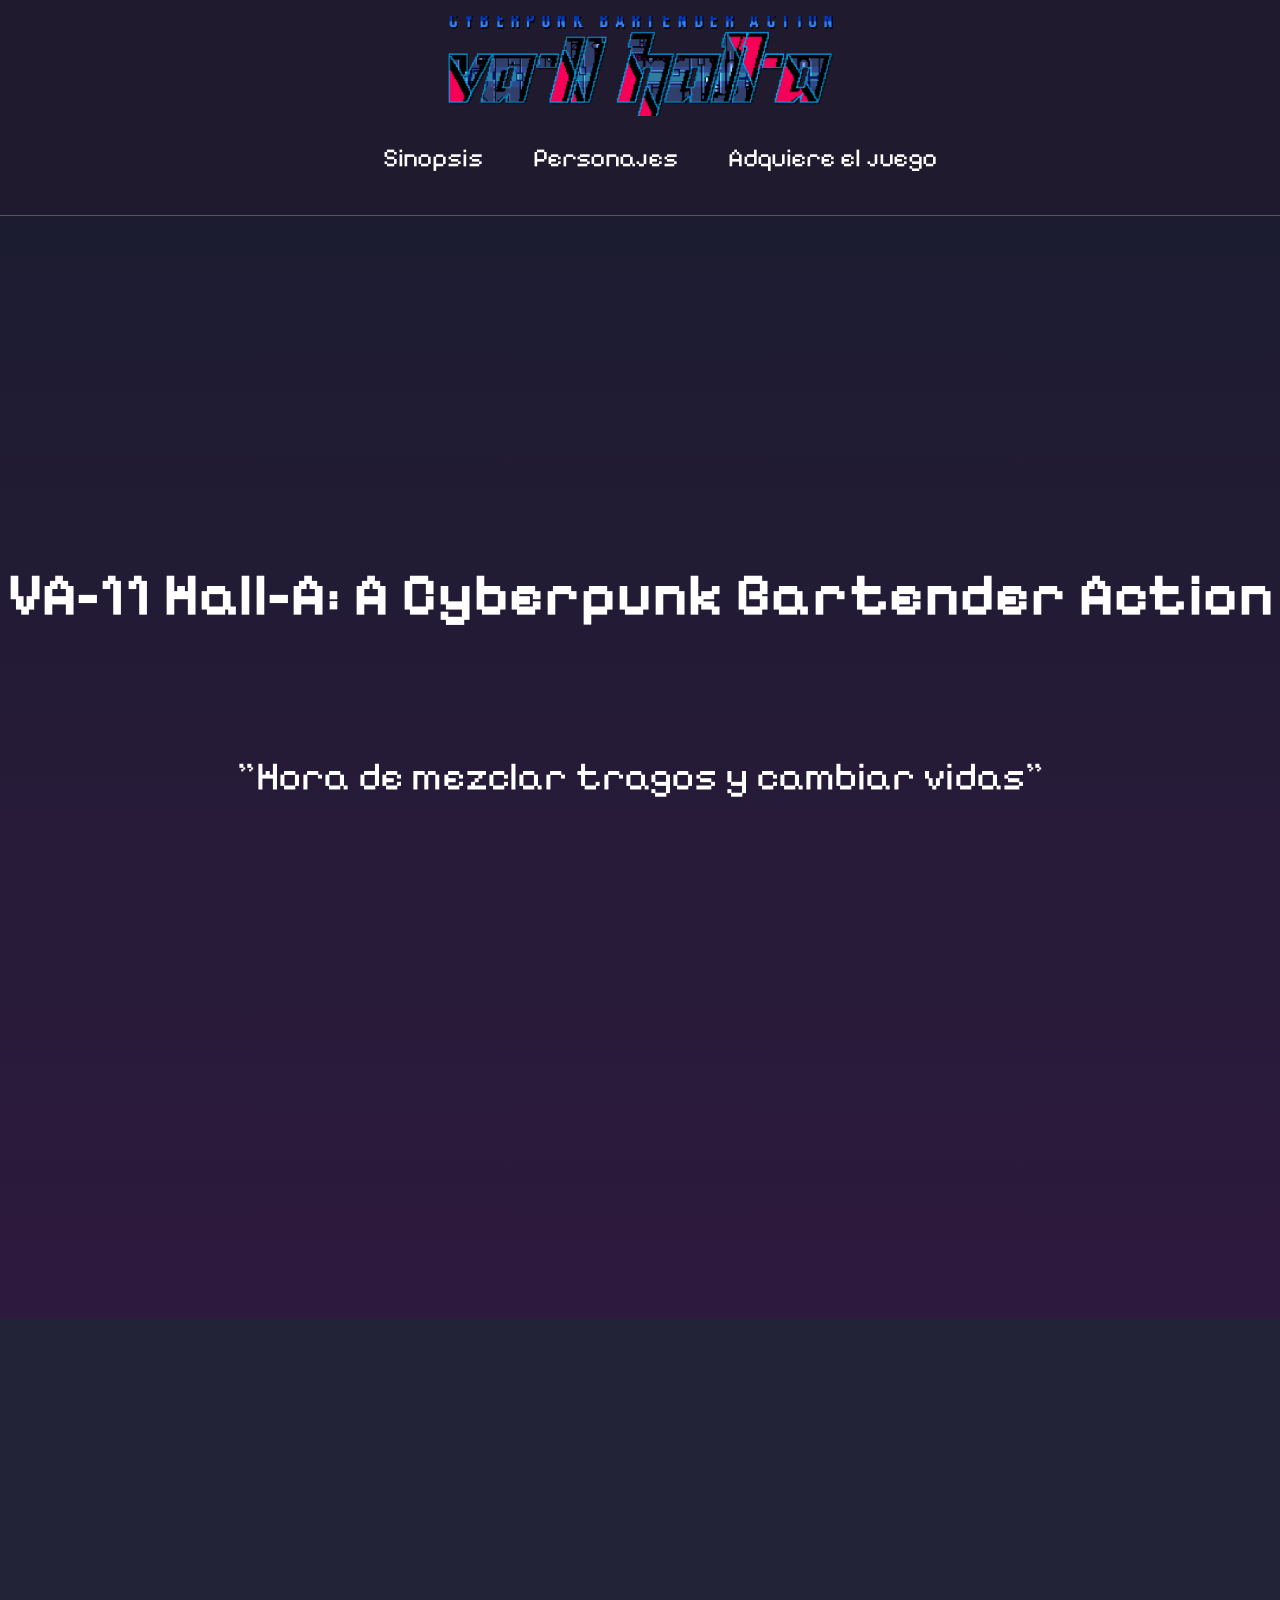
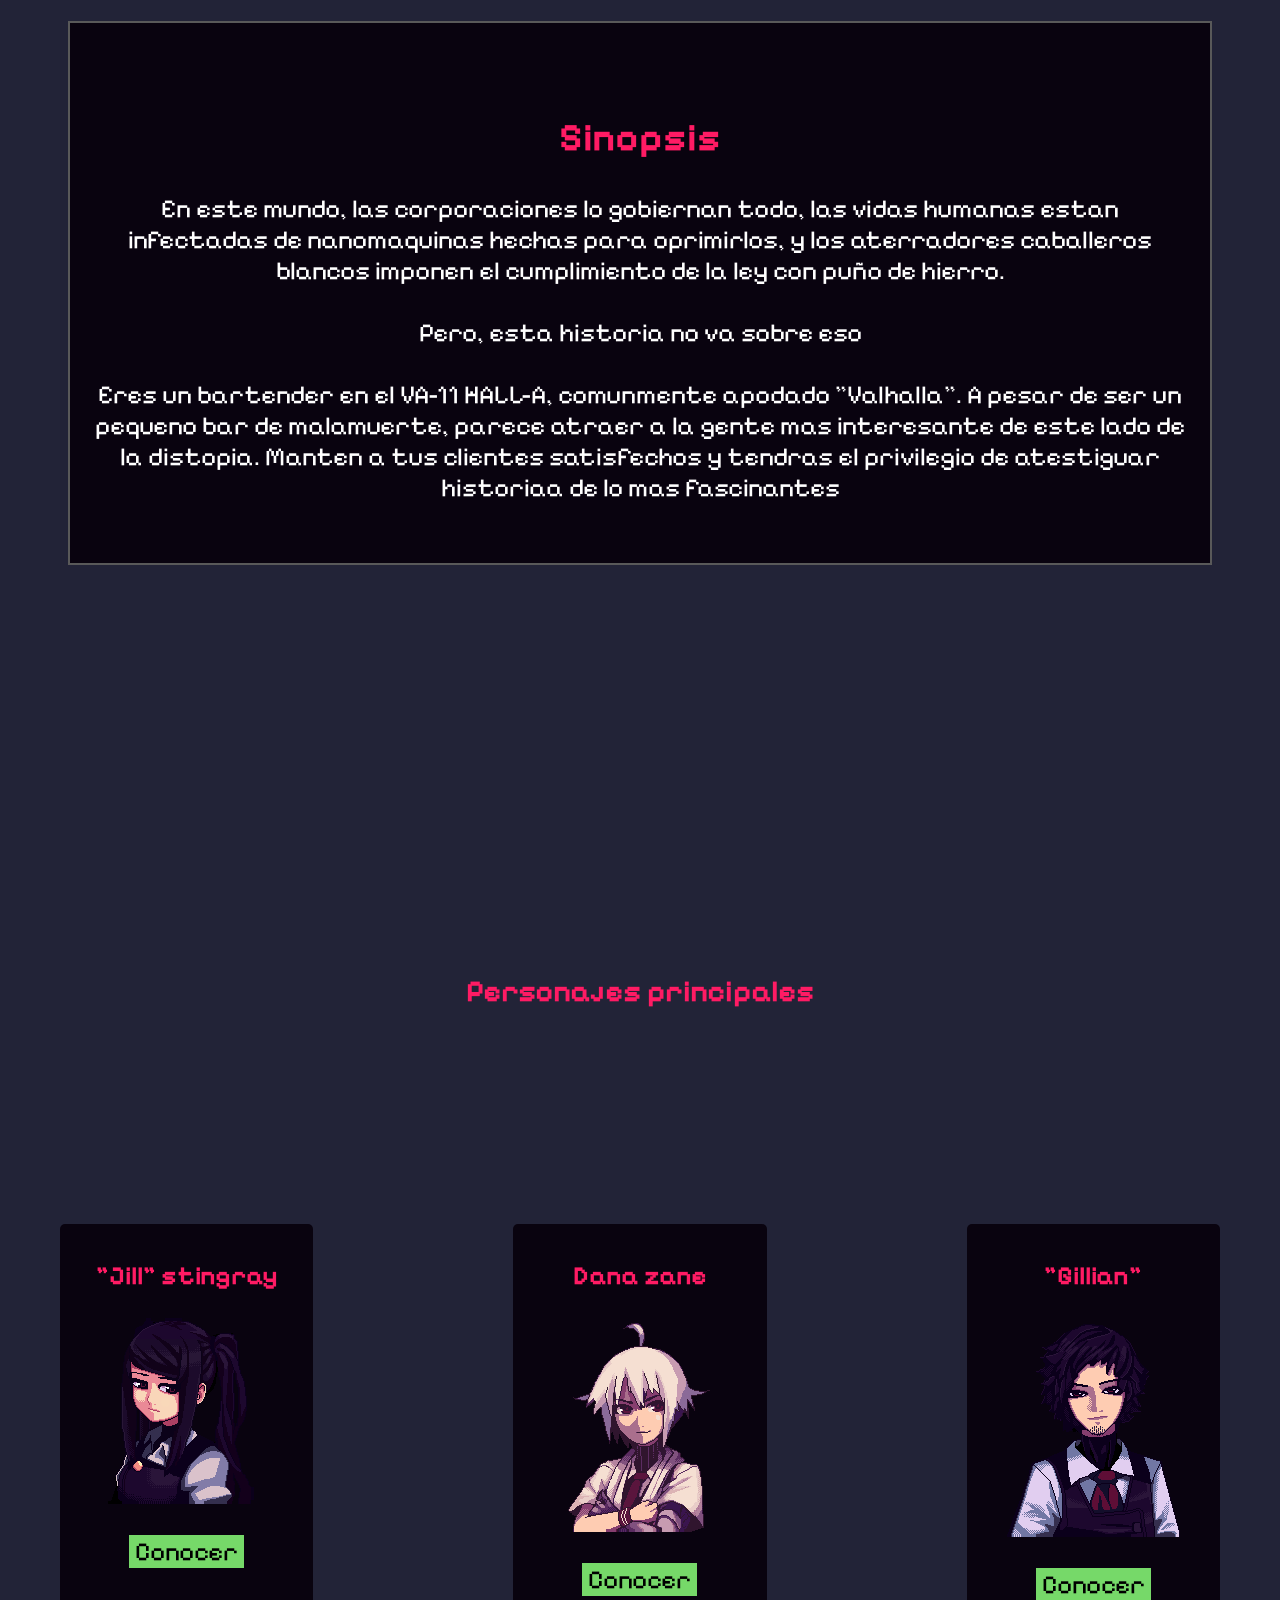
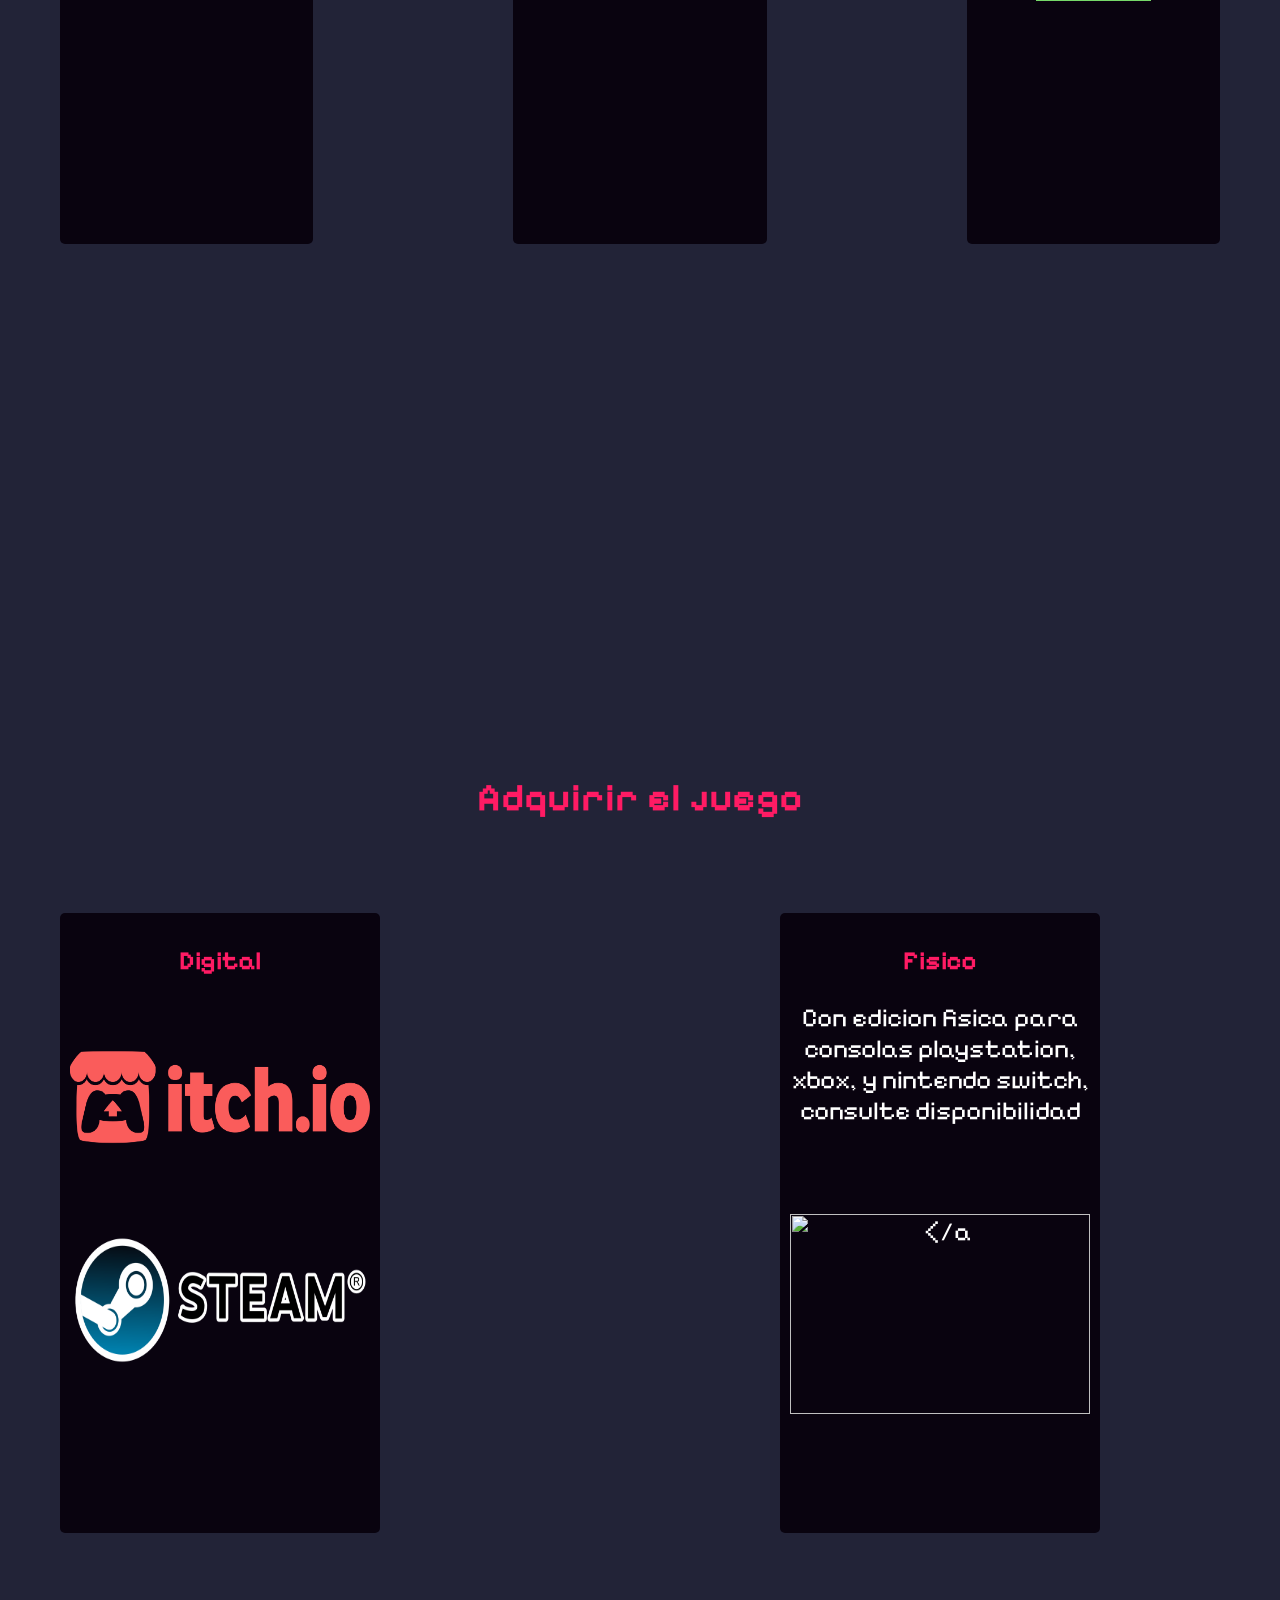
==== index.html @ b0bda8d4 "fdsfds" ====
<link rel="stylesheet" href="Style.css">
<!DOCTYPE html>
<html lang="en">


<head>
    <link rel="preconnect" href="https://fonts.googleapis.com">
    <link rel="preconnect" href="https://fonts.gstatic.com" crossorigin>
    <link href="https://fonts.googleapis.com/css2?family=Pixelify+Sans&display=swap" rel="stylesheet">
    <meta charset="UTF-8">
    <meta name="viewport" content="width=device-width, initial-scale=1.0">
    <title>Document</title>
</head>


<body style="background-color: #222337;">
    
    <header class="site-header">
        <img class="logo" src="logo.png" alt="">
        </div>
        <nav class="main-nav">
                <ul>
                    <li><a href="#Sinopsis">Sinopsis</a></li>
                    <li><a href="#Personajes">Personajes</a></li>
                    <li><a href="Adquirir">Adquiere el juego</a></li>
                </ul>
        </nav>

    </header>
    <section id="fondo">
        <div class="fondo-text">
         <br>
        <br>
        <br>
        <h1>VA-11 Hall-A: A Cyberpunk Bartender Action</h1>
        <br>
        <p style="font-size: 40px;">"Hora de mezclar tragos y cambiar vidas"</p>
        <br>
        <br>
        <br>
        <br>
        <br>
        <br>
        <br>
        <br>
        <br>
        </div>
    </section>
</body>
        <br>
        <br>
        <br>
        <br>

<section id="Sinopsis">
<div class="contenedor1">
    <div class="rectangulo1">
    <h1 class="titulo">Sinopsis</h1> 
    En este mundo, las corporaciones lo gobiernan todo, las vidas humanas estan infectadas de nanomaquinas hechas para oprimirlos, y los aterradores caballeros blancos imponen el cumplimiento de la ley con puño de hierro.
        <br>
        <br>
    Pero, esta historia no va sobre eso
    <br>
        <br>
    Eres un bartender en el VA-11 HALL-A, comunmente apodado "Valhalla". A pesar de ser un pequeno bar de malamuerte, parece atraer a la gente mas interesante de este lado de la distopia. Manten a tus clientes satisfechos y tendras el privilegio de atestiguar historiaa de lo mas fascinantes
    
</div>
</section>
<section id="Personajes">
    <section id="fondo2">
    <h1 class="titulo">Personajes principales</h1> 
    <br>
    <br>
    <br>
    <br>
        <div class="contenedor">
            <div class="rectangulo2 r1">
                <h1 class="nombre">"Jill" stingray</h1> 
                <img src="Jill.webp" alt="">
                <div id="textoOculto" style="display:none; font-size: 18px;">
                Odia que la llamen por su nombre real, Julianne. Tras graduarse de la universidad, tenia miedo sobre que estaba haciendo con su vida y sus desiciones, lo que la llevo a rechazar una fructifera oferta laboral, y dar un giro de 180 grados, empezando a trabajar como bartender. Medio francesa, bisexual y avida fumadora, tiene un gato llamado fore.
                </div>
                <br>
                <br>
                <button class="boton" onclick="document.getElementById('textoOculto').style.display='block'">Conocer</button>
            </div>
            <div class="rectangulo2 r2">
                <h1 class="nombre">Dana zane</h1> 
                <img src="Dana.webp" alt="">
                <div id="textoOculto2" style="display:none; font-size: 18px;">
                La jefa del bar, energetica y despreocupada, siempre trata de proteger a las personas a su alrededor. Cambio su brazo izquierdo por una protesis mecanica por razones desconocidas, cada que se le pregunta al respecto solo afirma que "Es mas divertido como un misterio".
                </div>
                <br>
                <br>
                <button class="boton" onclick="document.getElementById('textoOculto2').style.display='block'">Conocer</button>
            </div>
            <div class="rectangulo2 r3">
                <h1 class="nombre">"Gillian"</h1> 
                <img src="Gillian.webp" alt="">
                <div id="textoOculto3" style="display:none; font-size: 18px;">
                Se desconoce su nombre real, o practicamente cualquier cosa sobre su pasado, legalmente se hace pasar por "Robert", un bartender que fallecio hace un tiempo. Suele desaparecer del bar por motivos misteriosos, pero es, en terminos generales, un trabajador confiable.
                </div>
                <br>
                <br>
                <button class="boton" onclick="document.getElementById('textoOculto3').style.display='block' ">Conocer</button>
            </div>
        </div>
    </section>
</section>
<section id="fondo3">
    <br>
    <br>
    <br>
    <br>
    <br>
    <br>
    <br>
    <h1 class="titulo"> Adquirir el juego</h1>
     <div class="contenedor2">
            <div class="rectangulo2 r1">
                <h1 class="nombre"> Digital</h1>
                
                <a href="https://sukebangames.itch.io/valhalla-bar"><img class="logoTienda" src="itch.io.png" alt= </a>
                <a href="https://store.steampowered.com/app/447530/VA11_HallA_Cyberpunk_Bartender_Action/"><img class="logoTienda" src="steam.png" alt= </a>
            </div>
            <div class="rectangulo2 r2">
                <h1 class="nombre"> Fisico</h1>
                <p>Con edicion fisica para consolas playstation, xbox, y nintendo switch, consulte disponibilidad</p>
                <br>
                <br>

                <a href="https://www.amazon.com/Playism-NINTENDO-SWITCH-REGION-JAPANESE-VERSION/dp/B07PGTKNFR/ref=sr_1_1?crid=3REHQL35BRY71&dib=eyJ2IjoiMSJ9.uLCvL7ymkYwHDQSO0Rte78AswTWL5tlWQR65tE1TzLM1kC9AZ8AQzx2eLI8o-8f0wAJFxJykXH2dJDzESQE8vQ.srDrxEE6PJUnOS4820OScCXyIP-Do53OWhjf0_u7YOo&dib_tag=se&keywords=va11+hall-a&qid=1772769805&sprefix=va11%2Caps%2C225&sr=8-1"><img class="logoTienda" src="amazon.pngs" alt= </a>
            </div>
    <div>
<section>
</html>
---- Style.css ----
html, body {
    margin: 0;
    padding: 0;
    width: 100%;
    height: 100%; 
}

ul {
  gap: 50px; /* Espacio uniforme entre elementos */
}

body {
    font-family: "Pixelify Sans", sans-serif;
    font-size: 26px;
}

.site-header .container {
    width: 500px;
    height: 20px;
    
}

.site-header {
    display: flex;
    flex-direction: column;
    justify-content: space-around;
    align-items: center;
    padding: 1rem 0;
    background-color: #1f1a2d;
    border-bottom: 1px solid rgb(89, 89, 89);
}

.logo {
    width: 400px;
    height: 100px;
    object-fit: cover;
}

.main-nav ul{
    display: flex;
    list-style: none;
}

a {
    text-decoration: none;
    color: rgb(255, 255, 255);
}

#fondo {
background-image: linear-gradient(rgba(8, 5, 26, 0.241), rgba(58, 16, 69, 0.5)), url("https://styles.redditmedia.com/t5_3awig/styles/backgroundImage_n4zzhoeyybz31.png"); 
background-size: cover;
background-position: center;
color: rgb(255, 255, 255);
padding: 200px 0;
text-align: center;
}

#fondo h1 {

text-align:  center;
font-size: 60px;

}

  .contenedor1 {
    display: flex;
    justify-content: center; /* Centrado horizontal */
    align-items: center;     /* Centrado vertical */
    height: 100vh;           /* Altura total de la pantalla */
  }

.rectangulo1 {
    width: 1100px; /* Ancho del rectángulo */
    height: 500px; /* Alto del rectángulo */
    background-color: #09030f; /* Color de fondo */
    border: 2px solid rgb(89, 89, 89); /* Borde opcional */
    text-decoration: none;
    color: rgb(255, 255, 255);
    text-align: center;
    align-content: center;
    padding: 20px;
}

.titulo {

    color: #ff1b64;
    text-align: center;
}

#fondo2 {
background-image: linear-gradient(#222337d3), url("Background.jpg"); 
background-size: cover;
background-position: center;
color: rgb(255, 255, 255);
padding: 200px 0;
text-align: center;
}

  .contenedor {
    justify-content: center; 
    align-items: center; 
    display: flex;
    gap: 200px;
    padding: 60px;
  }

  .rectangulo2 {
    width: 600px;
    height: 600px;
    background-color: #09030f;
    border-radius: 5px;
    padding: 10px;
  }
  .nombre {

    color: #ff1b64;
    text-align: center;
    font-size: 26px;
}

#fondo3 {
background-image: linear-gradient(#222337d3), url("Callejon.webp"); 
background-size: cover;
background-position: center;
color: rgb(255, 255, 255);
padding: 20px 0;
text-align: center;
}


 .contenedor2 {
    display: flex;
    align-items: center;
    gap: 200px;
    padding: 60px;
  }

.logoTienda {
    width: 300px;
    height: 200px;

}

.boton {
    font-family: "Pixelify Sans", sans-serif;
    font-size: 26px;
    background-color: 76d969;
    border: #09030f;
}

.boton:hover {
  background-color: #c7ef62; 
  box-shadow: 0 4px 8px 0 rgba(0,0,0,0.2);
}
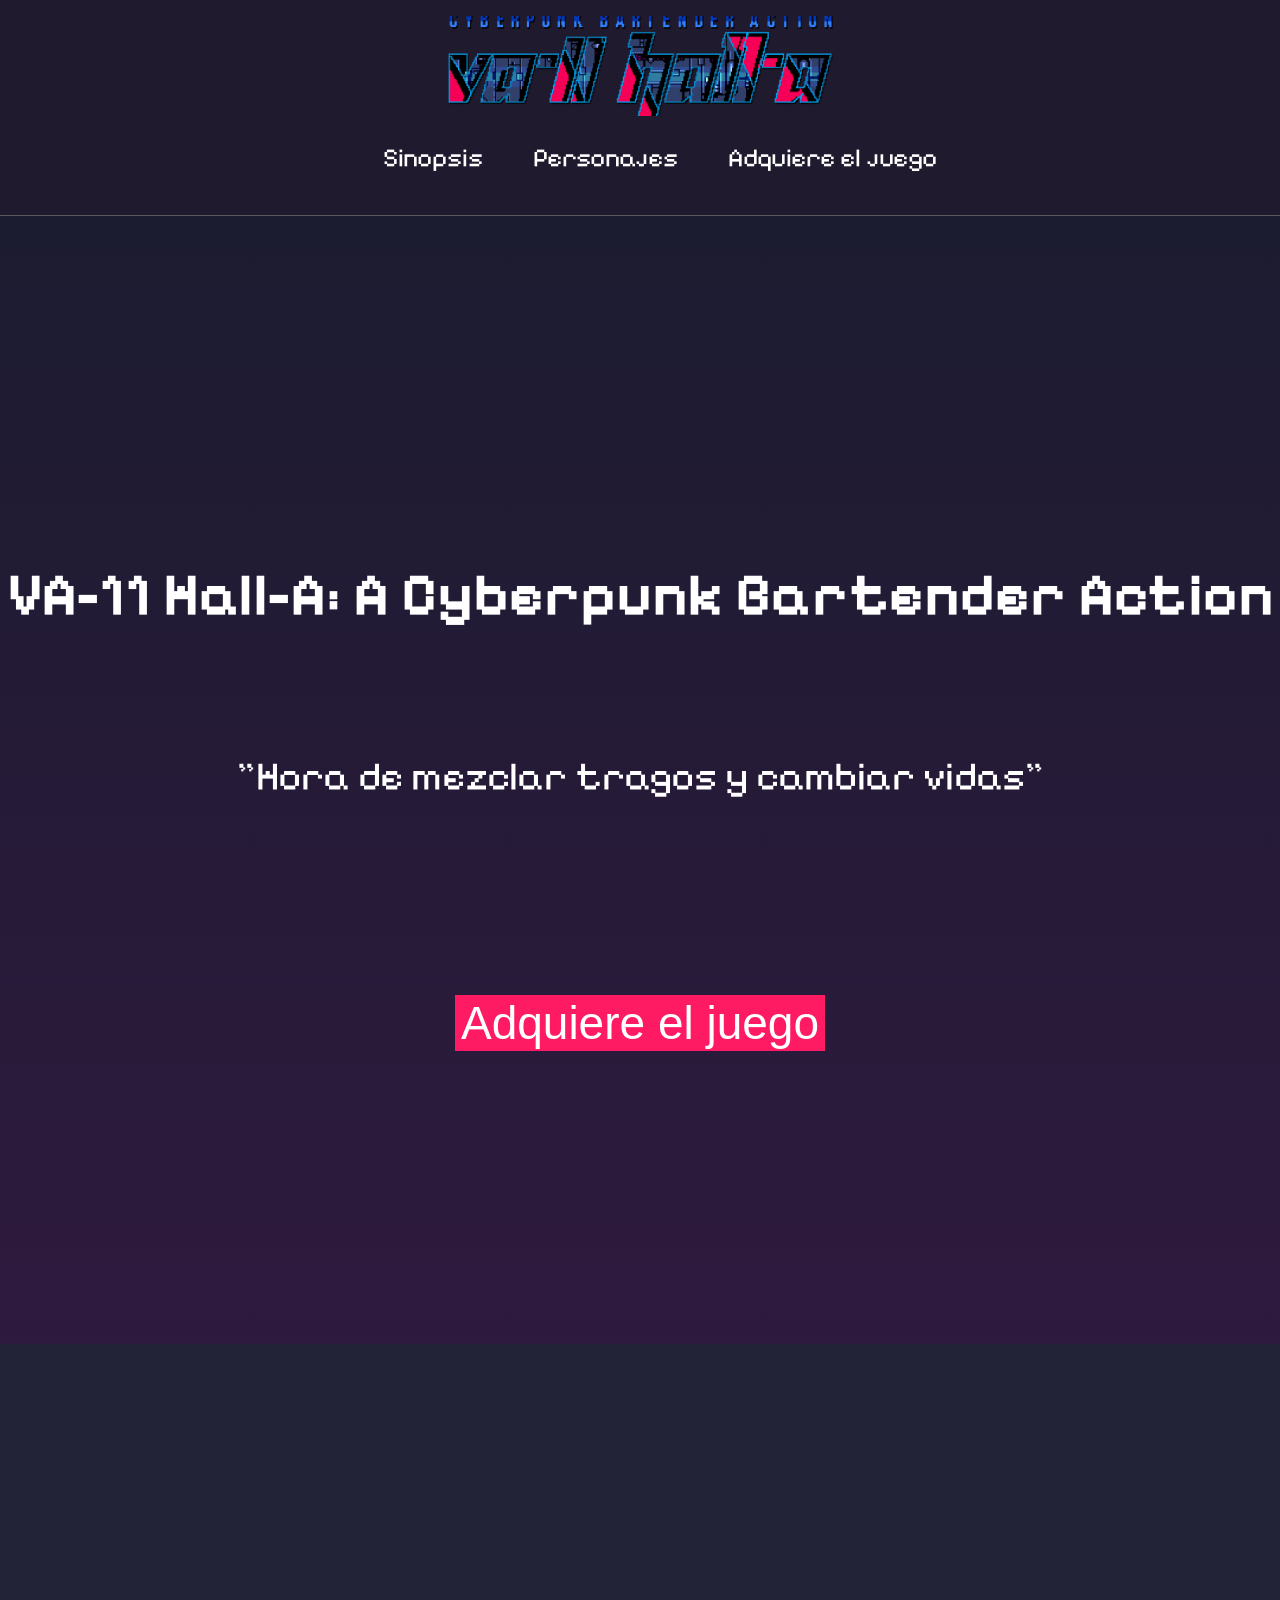
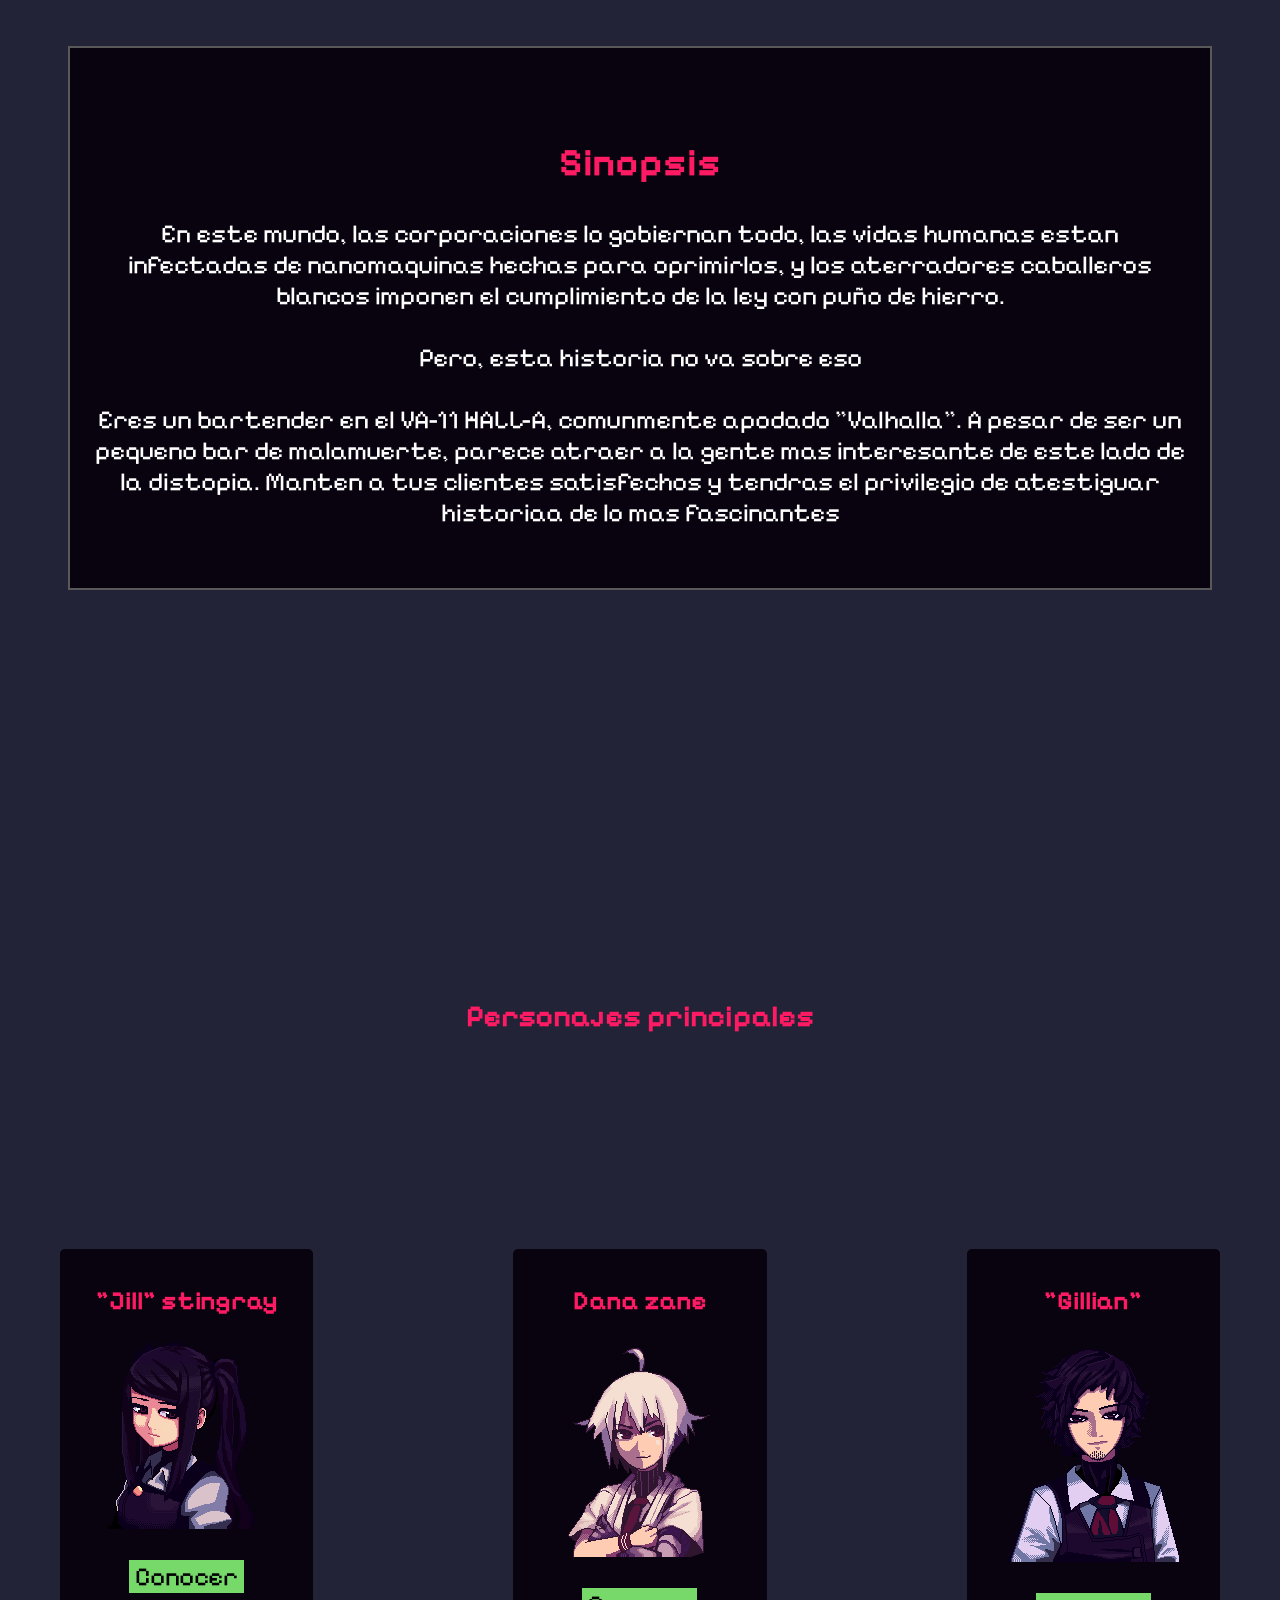
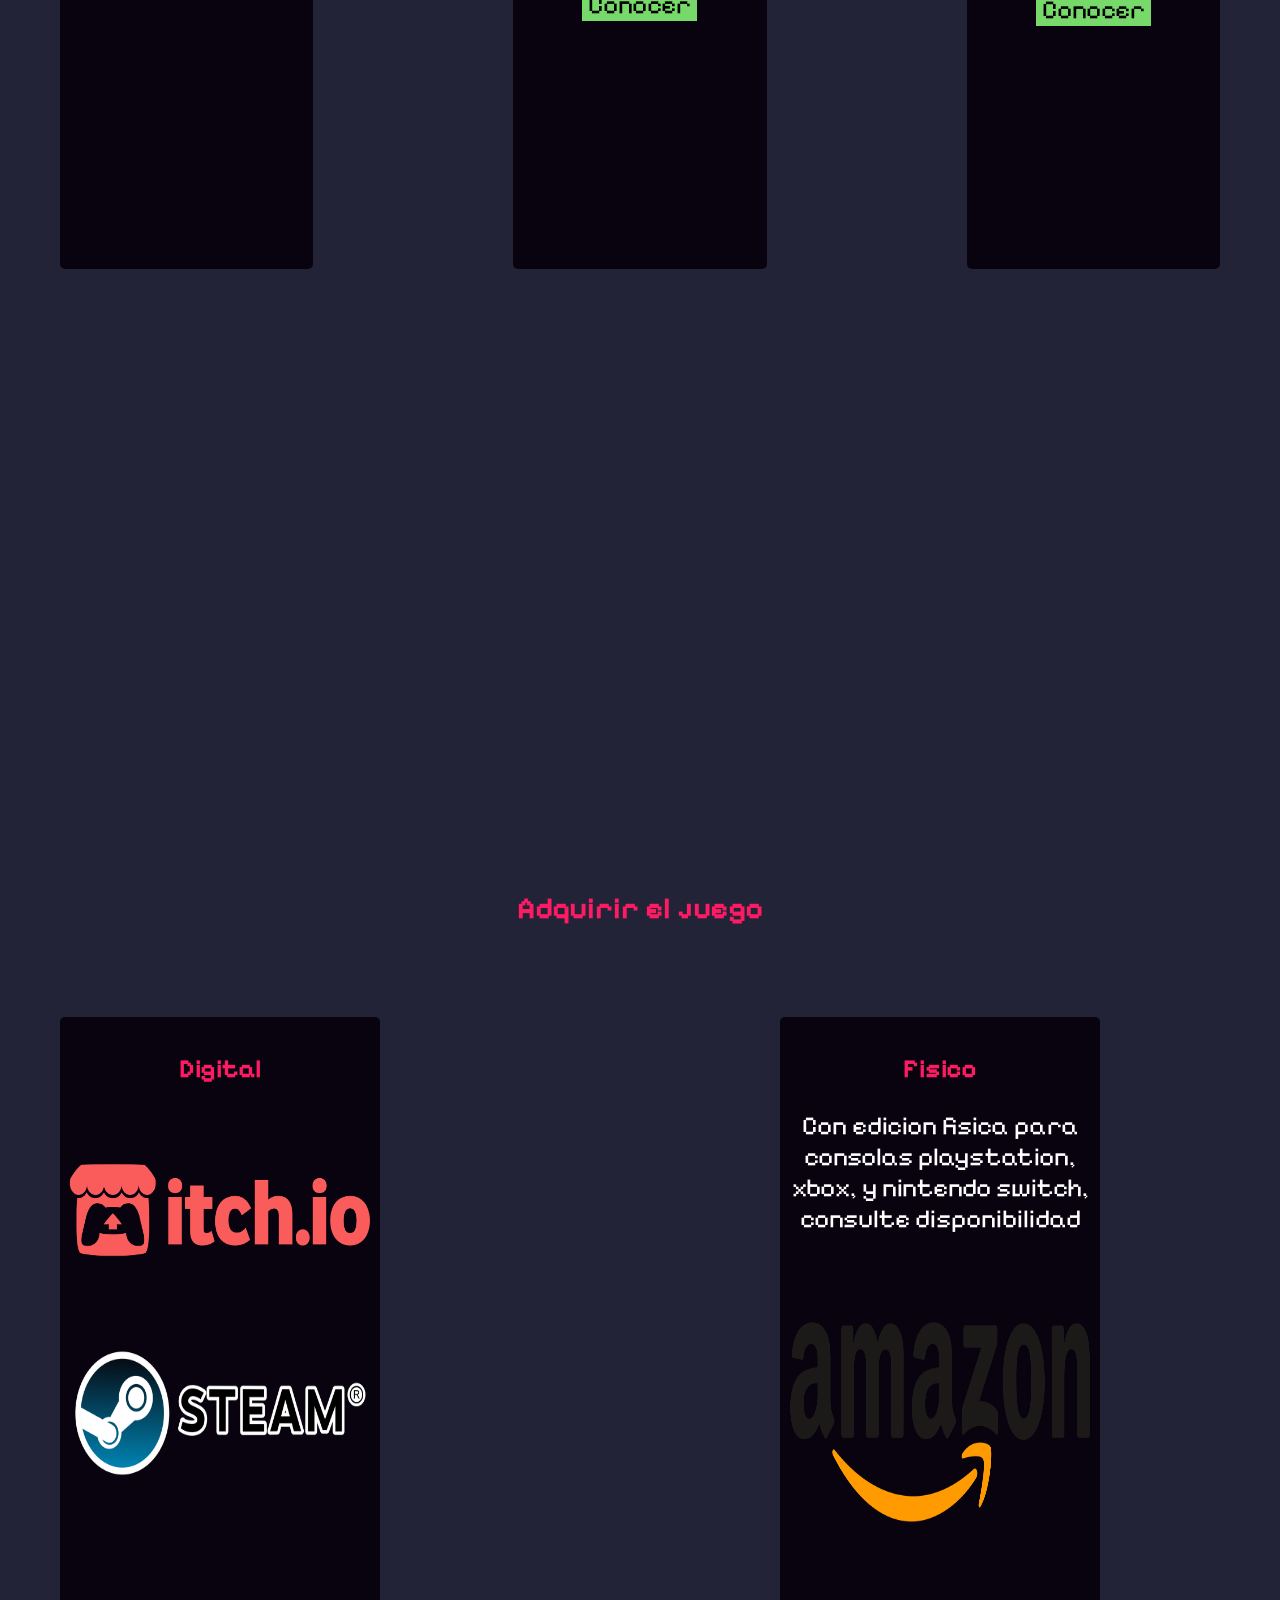
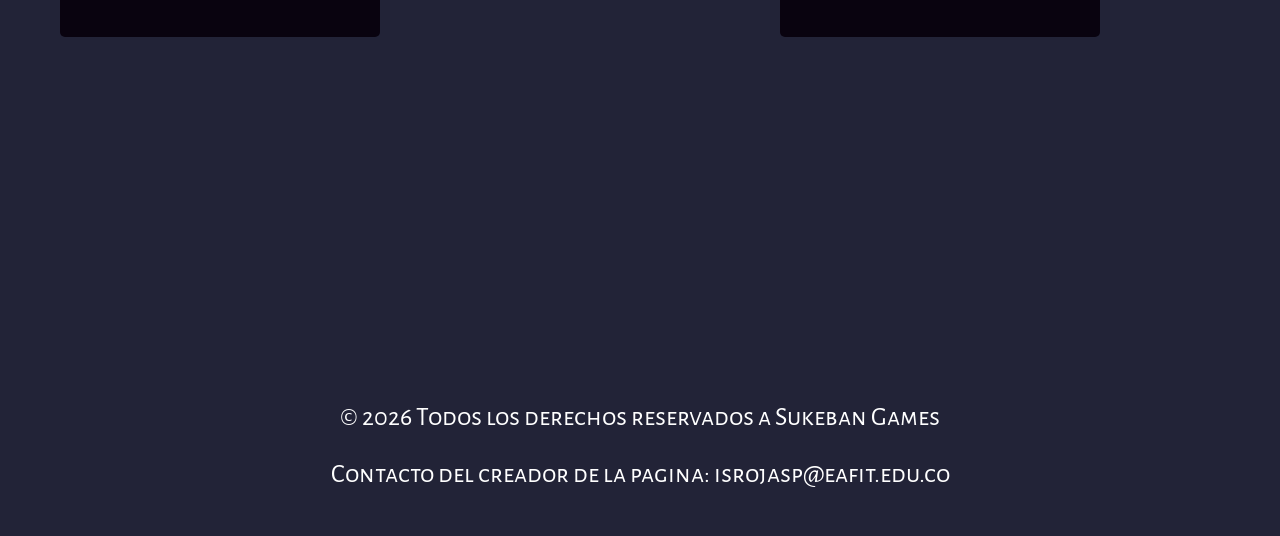
==== commit c05b6a99: "adssadasd Ultimos detalles agregados, se agrego una foto que faltaba, asi como la seccion final de d" ====
--- a/index.html
+++ b/index.html
@@ -7,6 +7,11 @@
     <link rel="preconnect" href="https://fonts.googleapis.com">
     <link rel="preconnect" href="https://fonts.gstatic.com" crossorigin>
     <link href="https://fonts.googleapis.com/css2?family=Pixelify+Sans&display=swap" rel="stylesheet">
+    <link rel="preconnect" href="https://fonts.googleapis.com">
+    <link rel="preconnect" href="https://fonts.gstatic.com" crossorigin>
+    <link href="https://fonts.googleapis.com/css2?family=Alegreya+Sans+SC:ital,wght@0,100;0,300;0,400;0,500;0,700;0,800;0,900;1,100;1,300;1,400;1,500;1,700;1,800;1,900&family=Pixelify+Sans&display=swap" rel="stylesheet">
+
+    
     <meta charset="UTF-8">
     <meta name="viewport" content="width=device-width, initial-scale=1.0">
     <title>Document</title>
@@ -22,7 +27,7 @@
                 <ul>
                     <li><a href="#Sinopsis">Sinopsis</a></li>
                     <li><a href="#Personajes">Personajes</a></li>
-                    <li><a href="Adquirir">Adquiere el juego</a></li>
+                    <li><a href="#Adquirir">Adquiere el juego</a></li>
                 </ul>
         </nav>
 
@@ -40,6 +45,9 @@
         <br>
         <br>
         <br>
+        <button class="boton2">
+        <a href="#Adquirir">Adquiere el juego</a></li>
+        </button>
         <br>
         <br>
         <br>
@@ -65,6 +73,7 @@
     Eres un bartender en el VA-11 HALL-A, comunmente apodado "Valhalla". A pesar de ser un pequeno bar de malamuerte, parece atraer a la gente mas interesante de este lado de la distopia. Manten a tus clientes satisfechos y tendras el privilegio de atestiguar historiaa de lo mas fascinantes
     
 </div>
+
 </section>
 <section id="Personajes">
     <section id="fondo2">
@@ -104,15 +113,19 @@
                 <br>
                 <button class="boton" onclick="document.getElementById('textoOculto3').style.display='block' ">Conocer</button>
             </div>
-        </div>
+        </div> 
     </section>
 </section>
 <section id="fondo3">
+    <section id="Adquirir">
     <br>
     <br>
     <br>
     <br>
     <br>
+    <br>
+    <br>
+        <br>
     <br>
     <br>
     <h1 class="titulo"> Adquirir el juego</h1>
@@ -129,8 +142,24 @@
                 <br>
                 <br>
 
-                <a href="https://www.amazon.com/Playism-NINTENDO-SWITCH-REGION-JAPANESE-VERSION/dp/B07PGTKNFR/ref=sr_1_1?crid=3REHQL35BRY71&dib=eyJ2IjoiMSJ9.uLCvL7ymkYwHDQSO0Rte78AswTWL5tlWQR65tE1TzLM1kC9AZ8AQzx2eLI8o-8f0wAJFxJykXH2dJDzESQE8vQ.srDrxEE6PJUnOS4820OScCXyIP-Do53OWhjf0_u7YOo&dib_tag=se&keywords=va11+hall-a&qid=1772769805&sprefix=va11%2Caps%2C225&sr=8-1"><img class="logoTienda" src="amazon.pngs" alt= </a>
+                <a href="https://www.amazon.com/Playism-NINTENDO-SWITCH-REGION-JAPANESE-VERSION/dp/B07PGTKNFR/ref=sr_1_1?crid=3REHQL35BRY71&dib=eyJ2IjoiMSJ9.uLCvL7ymkYwHDQSO0Rte78AswTWL5tlWQR65tE1TzLM1kC9AZ8AQzx2eLI8o-8f0wAJFxJykXH2dJDzESQE8vQ.srDrxEE6PJUnOS4820OScCXyIP-Do53OWhjf0_u7YOo&dib_tag=se&keywords=va11+hall-a&qid=1772769805&sprefix=va11%2Caps%2C225&sr=8-1"><img class="logoTienda" src="amazon.png" alt= </a>
             </div>
+            
     <div>
-<section>
+        </section>
+    <br>
+    <br>
+    <br>
+        <br>
+    <br>
+    <br>
+        <br>
+    <br>
+    <br>
+<footer class="FINAL">
+    <p>&copy; 2026 Todos los derechos reservados a Sukeban Games</p>
+    <p>Contacto del creador de la pagina: isrojasp@eafit.edu.co</p>
+ </footer>
 </html>
+
+
--- a/Style.css
+++ b/Style.css
@@ -151,4 +151,22 @@
 .boton:hover {
   background-color: #c7ef62; 
   box-shadow: 0 4px 8px 0 rgba(0,0,0,0.2);
+}
+
+.boton2 {
+    
+    font-size: 46px;
+    background-color: #ff1b64;
+    border: #9225ff;
+}
+
+.boton2:hover {
+  background-color: #4a163a; 
+  box-shadow: 0 4px 8px 0 rgba(0,0,0,0.2);
+}
+
+.FINAL {
+  font-family: "Alegreya Sans SC", sans-serif;
+
+
 }
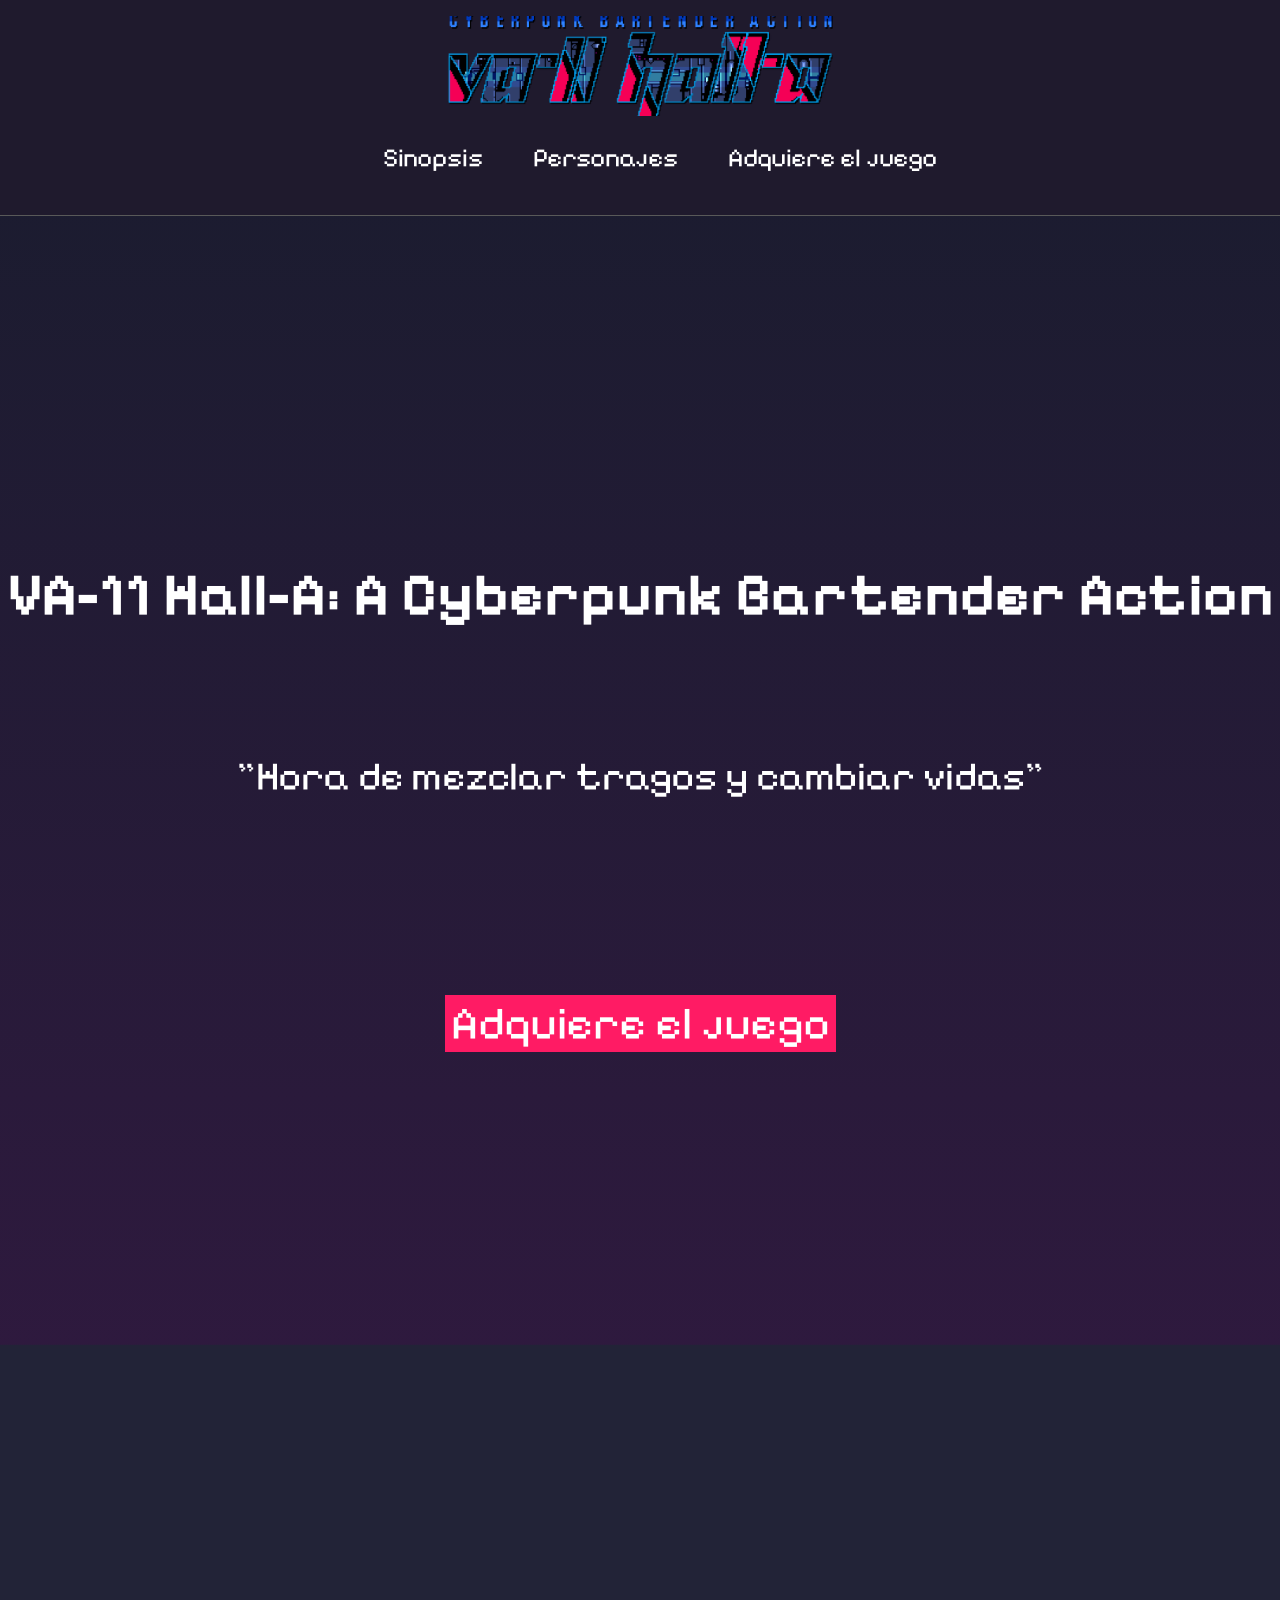
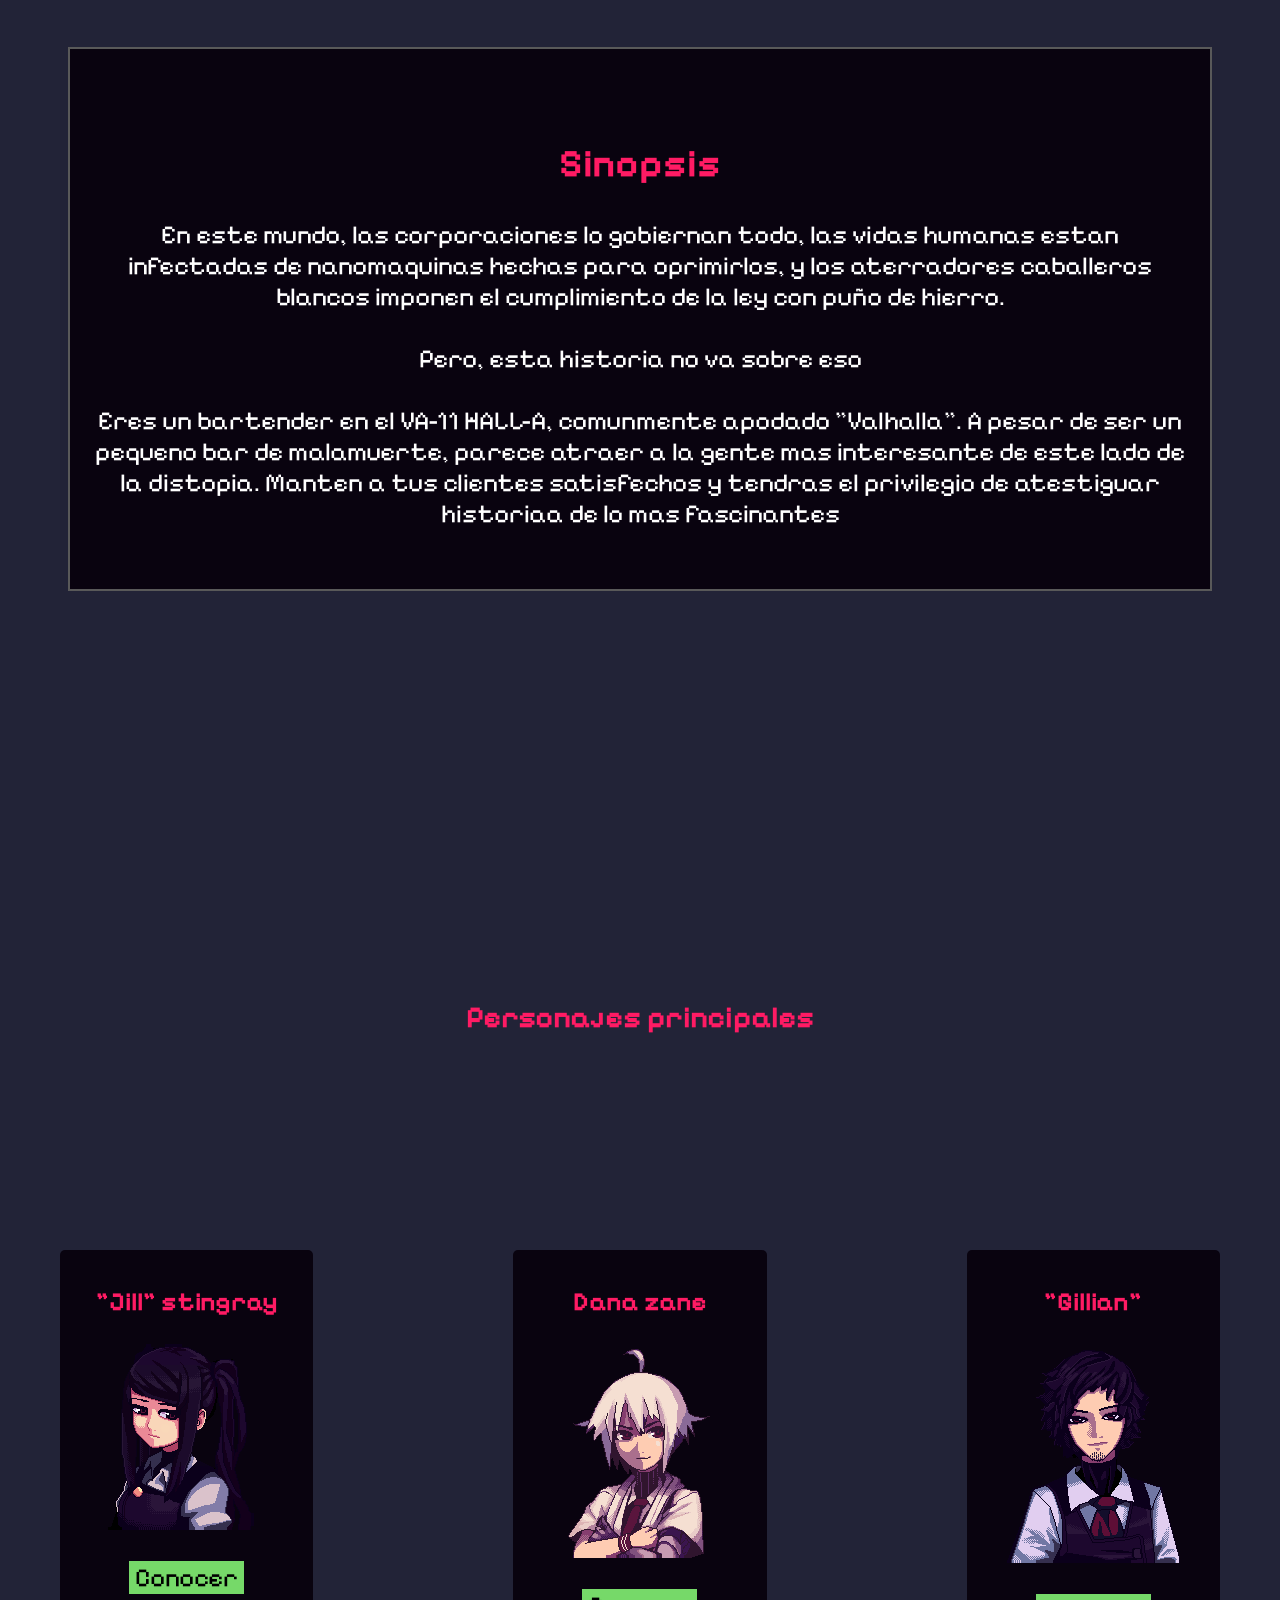
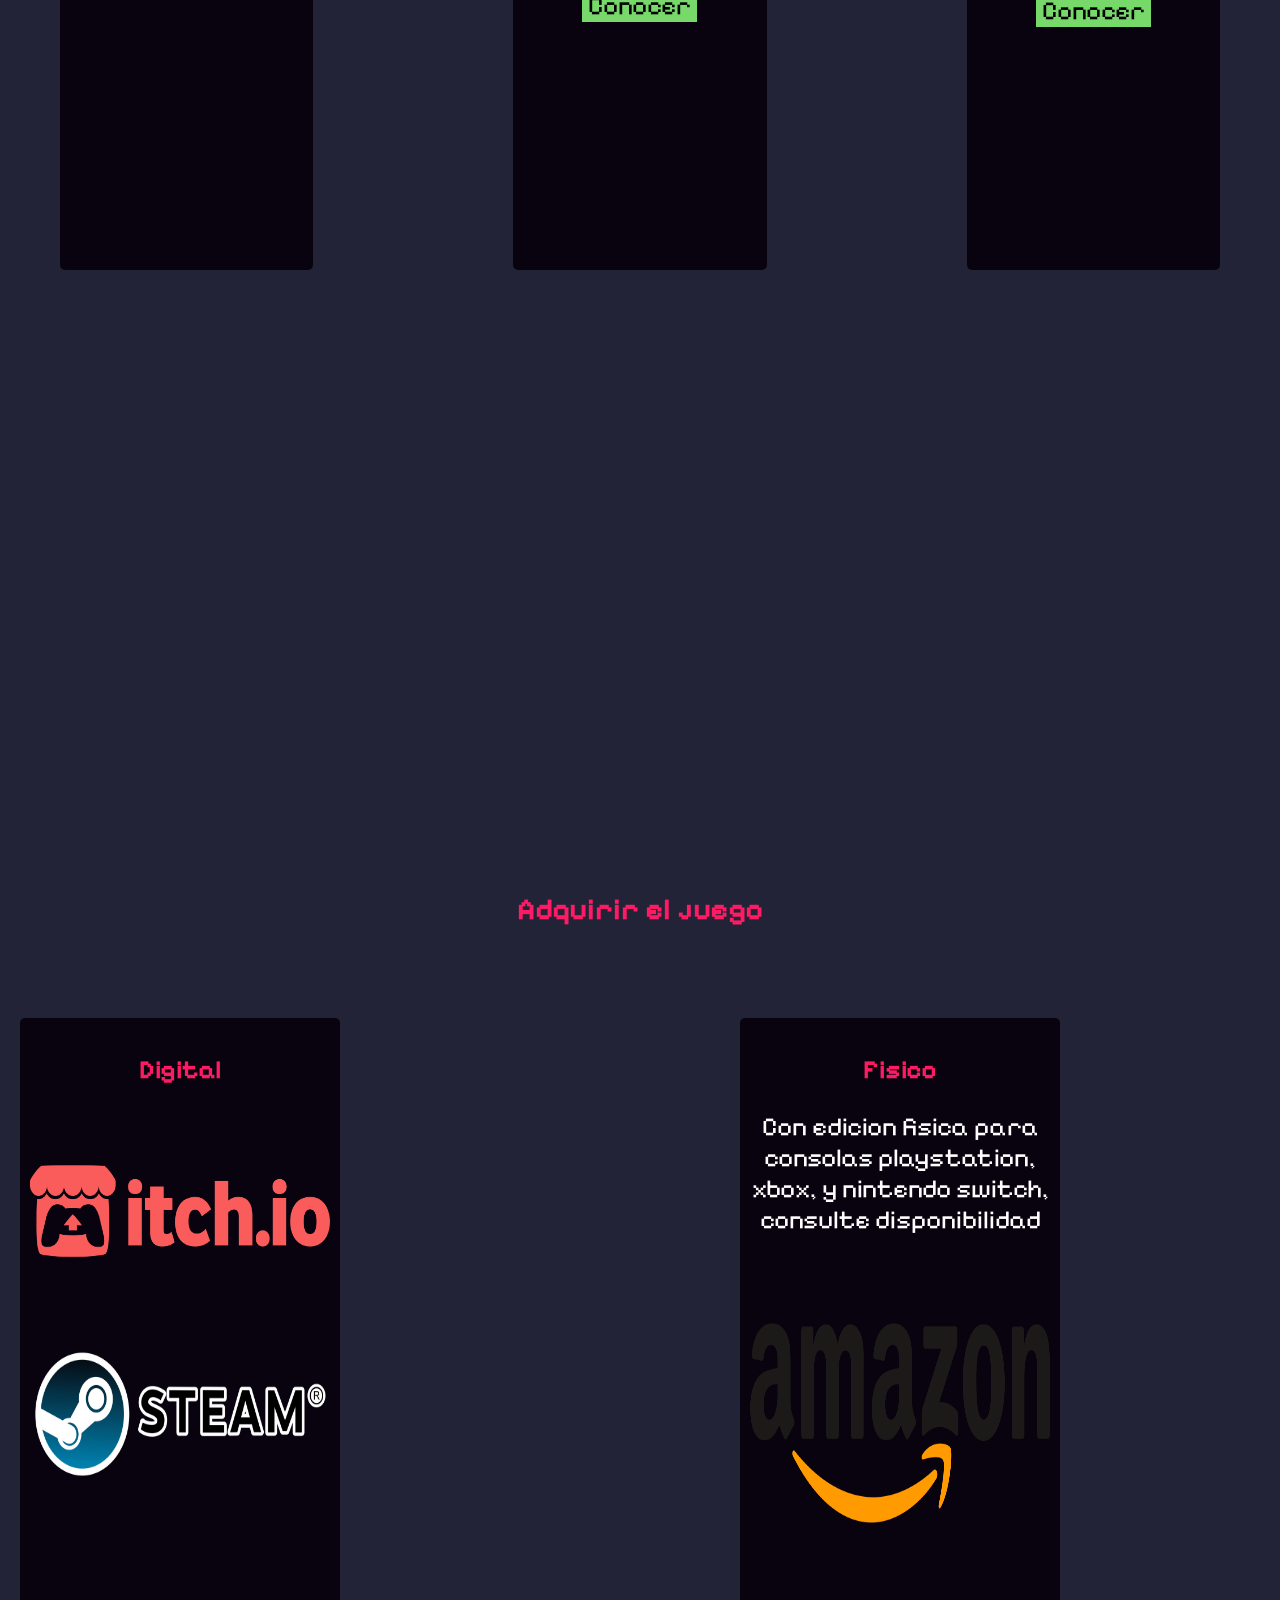
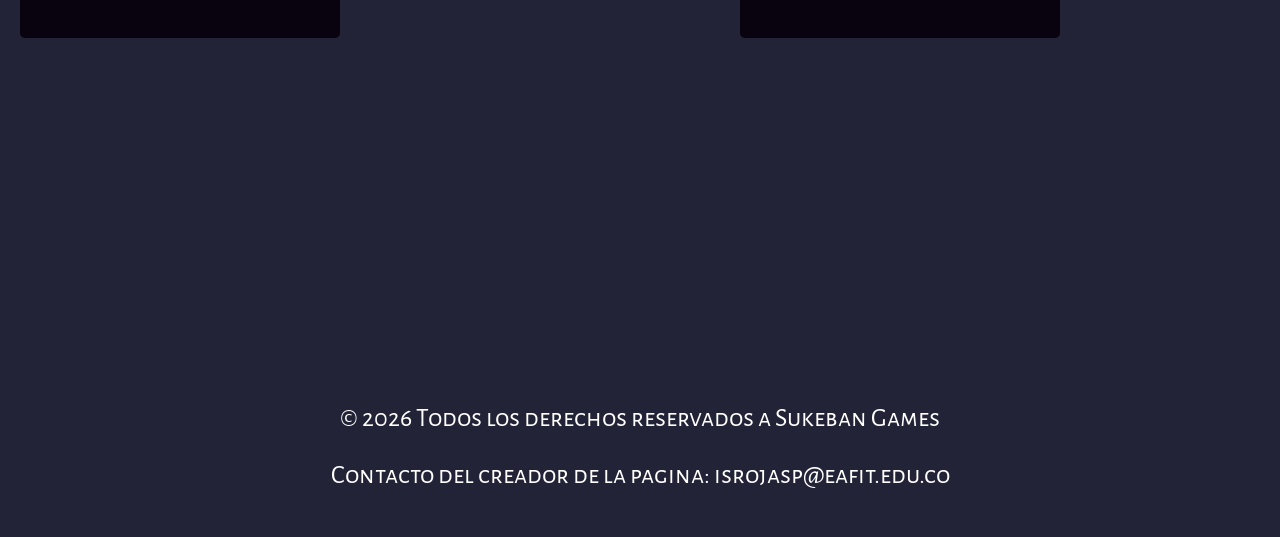
==== commit d67017ee: "Nombre Le puse nombre a la pagina" ====
--- a/index.html
+++ b/index.html
@@ -14,7 +14,7 @@
     
     <meta charset="UTF-8">
     <meta name="viewport" content="width=device-width, initial-scale=1.0">
-    <title>Document</title>
+    <title>VA-11 HALL-A</title>
 </head>
 
 
@@ -145,6 +145,7 @@
                 <a href="https://www.amazon.com/Playism-NINTENDO-SWITCH-REGION-JAPANESE-VERSION/dp/B07PGTKNFR/ref=sr_1_1?crid=3REHQL35BRY71&dib=eyJ2IjoiMSJ9.uLCvL7ymkYwHDQSO0Rte78AswTWL5tlWQR65tE1TzLM1kC9AZ8AQzx2eLI8o-8f0wAJFxJykXH2dJDzESQE8vQ.srDrxEE6PJUnOS4820OScCXyIP-Do53OWhjf0_u7YOo&dib_tag=se&keywords=va11+hall-a&qid=1772769805&sprefix=va11%2Caps%2C225&sr=8-1"><img class="logoTienda" src="amazon.png" alt= </a>
             </div>
             
+            
     <div>
         </section>
     <br>
--- a/Style.css
+++ b/Style.css
@@ -97,7 +97,7 @@
 }
 
   .contenedor {
-    justify-content: center; 
+    
     align-items: center; 
     display: flex;
     gap: 200px;
@@ -129,10 +129,12 @@
 
 
  .contenedor2 {
+    justify-content: center; 
     display: flex;
     align-items: center;
     gap: 200px;
     padding: 60px;
+    
   }
 
 .logoTienda {
@@ -154,7 +156,7 @@
 }
 
 .boton2 {
-    
+    font-family: "Pixelify Sans", sans-serif;
     font-size: 46px;
     background-color: #ff1b64;
     border: #9225ff;
